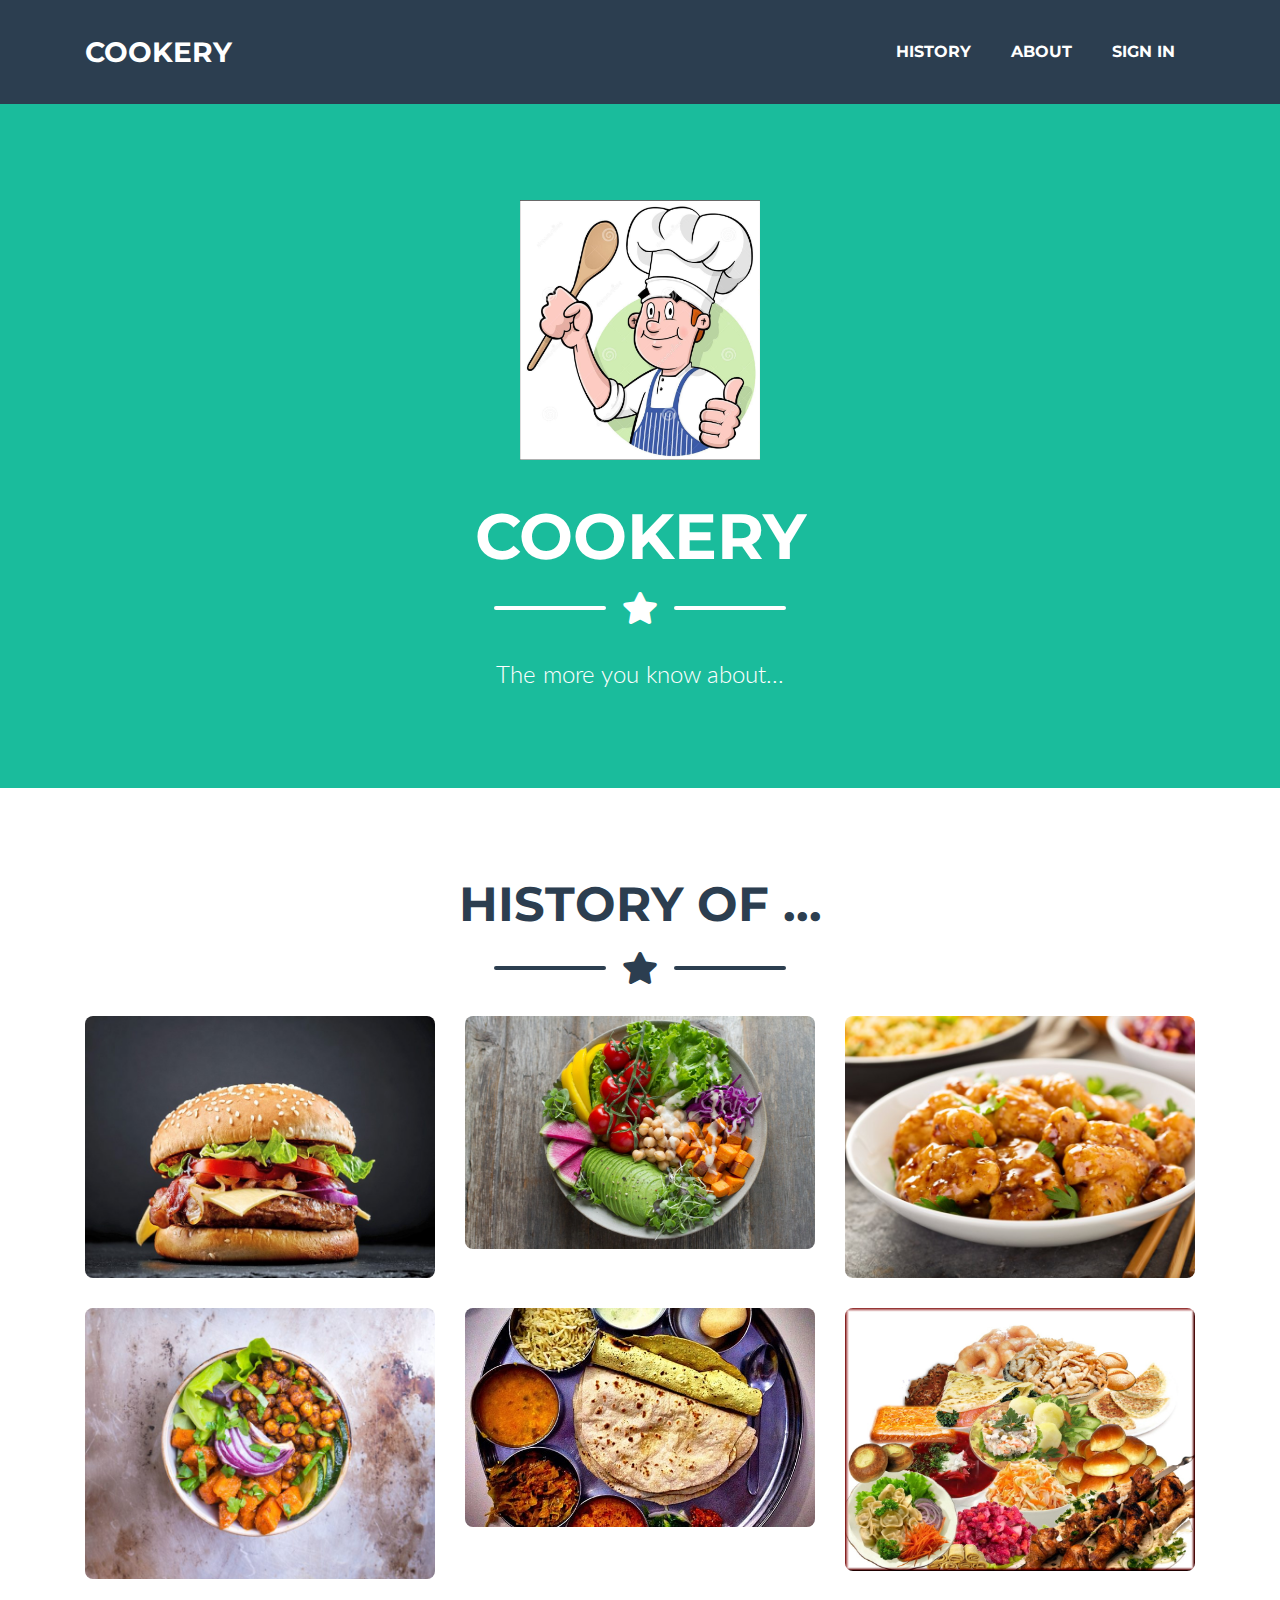
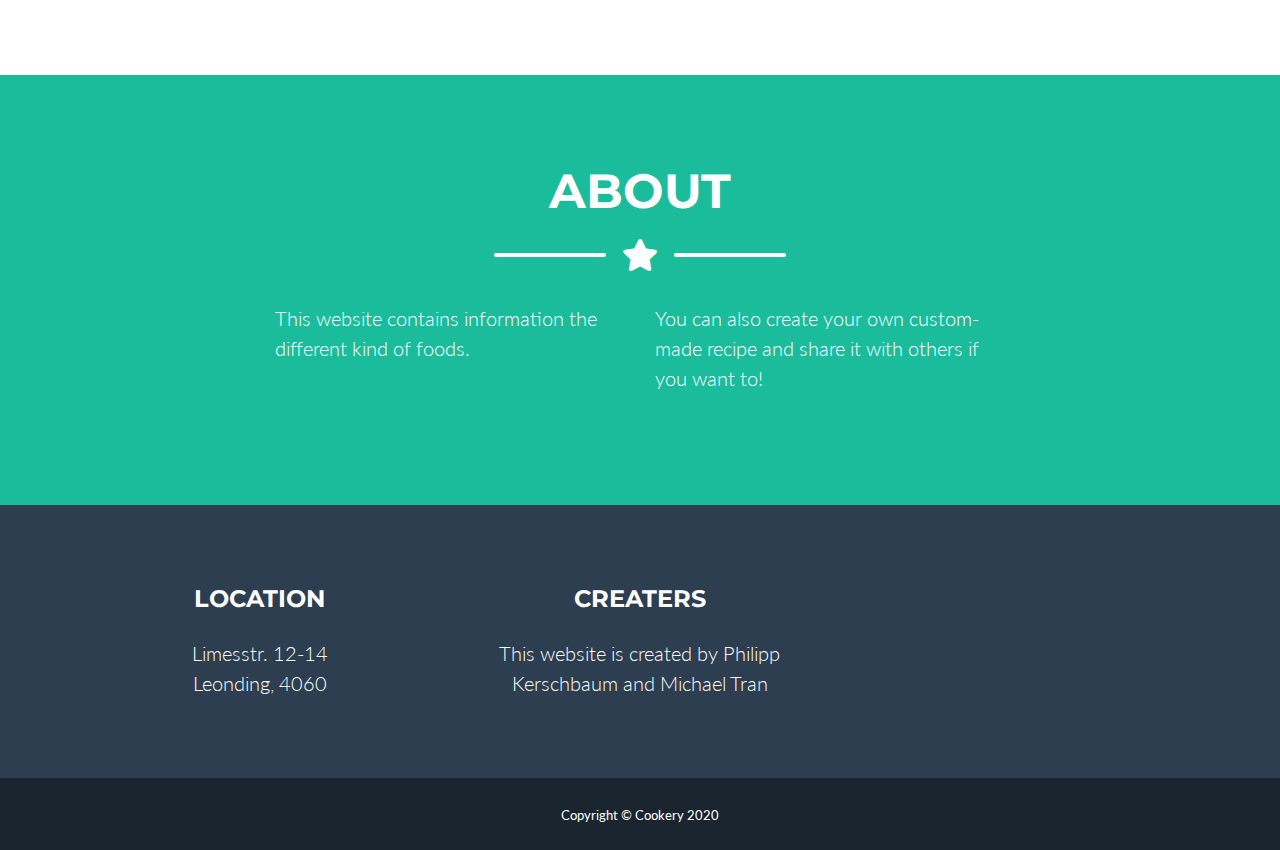
==== index.html @ 2a5c736d "Add files via upload" ====
<!DOCTYPE html>
<html lang="en">

<head>

  <meta charset="utf-8">
  <meta name="viewport" content="width=device-width, initial-scale=1, shrink-to-fit=no">
  <meta name="description" content="">
  <meta name="author" content="">

  <title>Cookery-Start Page</title>

  <!-- Custom fonts for this theme -->
  <link href="vendor/fontawesome-free/css/all.min.css" rel="stylesheet" type="text/css">
  <link href="https://fonts.googleapis.com/css?family=Montserrat:400,700" rel="stylesheet" type="text/css">
  <link href="https://fonts.googleapis.com/css?family=Lato:400,700,400italic,700italic" rel="stylesheet" type="text/css">

  <!-- Theme CSS -->
  <link href="css/freelancer.min.css" rel="stylesheet">

</head>

<body id="page-top">

  <!-- Navigation -->
  <nav class="navbar navbar-expand-lg bg-secondary text-uppercase fixed-top" id="mainNav">
    <div class="container">
      <a class="navbar-brand js-scroll-trigger" href="#page-top">Cookery</a>
      <button class="navbar-toggler navbar-toggler-right text-uppercase font-weight-bold bg-primary text-white rounded" type="button" data-toggle="collapse" data-target="#navbarResponsive" aria-controls="navbarResponsive" aria-expanded="false" aria-label="Toggle navigation">
        Menu
        <i class="fas fa-bars"></i>
      </button>
      <div class="collapse navbar-collapse" id="navbarResponsive">
        <ul class="navbar-nav ml-auto">
          <li class="nav-item mx-0 mx-lg-1">
            <a class="nav-link py-3 px-0 px-lg-3 rounded js-scroll-trigger" href="#portfolio">History</a>
          </li>
          <li class="nav-item mx-0 mx-lg-1">
            <a class="nav-link py-3 px-0 px-lg-3 rounded js-scroll-trigger" href="#about">About</a>
          </li>
          <li class="nav-item mx-0 mx-lg-1">
            <a class="nav-link py-3 px-0 px-lg-3 rounded js-scroll-trigger" href="Backup_von_ersten_Versuch/Login.html">Sign in</a>
          </li>
        </ul>
      </div>
    </div>
  </nav>

  <!-- Masthead -->
  <header class="masthead bg-primary text-white text-center">
    <div class="container d-flex align-items-center flex-column">

      <!-- Masthead Avatar Image -->
      <img class="masthead-avatar mb-5" src="img/Chef avatar.jpg" alt="">

      <!-- Masthead Heading -->
      <h1 class="masthead-heading text-uppercase mb-0">Cookery</h1>

      <!-- Icon Divider -->
      <div class="divider-custom divider-light">
        <div class="divider-custom-line"></div>
        <div class="divider-custom-icon">
          <i class="fas fa-star"></i>
        </div>
        <div class="divider-custom-line"></div>
      </div>

      <!-- Masthead Subheading -->
      <p class="masthead-subheading font-weight-light mb-0">The more you know about...</p>

    </div>
  </header>

  <!-- Portfolio Section -->
  <section class="page-section portfolio" id="portfolio">
    <div class="container">

      <!-- Portfolio Section Heading -->
      <h2 class="page-section-heading text-center text-uppercase text-secondary mb-0">History of ...</h2>

      <!-- Icon Divider -->
      <div class="divider-custom">
        <div class="divider-custom-line"></div>
        <div class="divider-custom-icon">
          <i class="fas fa-star"></i>
        </div>
        <div class="divider-custom-line"></div>
      </div>

      <!-- Portfolio Grid Items -->
      <div class="row">

        <!-- Portfolio Item 1 -->
        <div class="col-md-6 col-lg-4">
          <div class="portfolio-item mx-auto" data-toggle="modal" data-target="#portfolioModal1">
            <div class="portfolio-item-caption d-flex align-items-center justify-content-center h-100 w-100">
              <div class="portfolio-item-caption-content text-center text-white">
                <i class="fas fa-plus fa-3x"></i>
              </div>
            </div>
            <img class="img-fluid" src="img/Images/Burger(Fastfood).jpg" alt="">
          </div>
        </div>

        <!-- Portfolio Item 2 -->
        <div class="col-md-6 col-lg-4">
          <div class="portfolio-item mx-auto" data-toggle="modal" data-target="#portfolioModal2">
            <div class="portfolio-item-caption d-flex align-items-center justify-content-center h-100 w-100">
              <div class="portfolio-item-caption-content text-center text-white">
                <i class="fas fa-plus fa-3x"></i>
              </div>
            </div>
            <img class="img-fluid" src="img/Images/Vegetables(Vegetarianfood).jpg" alt="">
          </div>
        </div>

        <!-- Portfolio Item 3 -->
        <div class="col-md-6 col-lg-4">
          <div class="portfolio-item mx-auto" data-toggle="modal" data-target="#portfolioModal3">
            <div class="portfolio-item-caption d-flex align-items-center justify-content-center h-100 w-100">
              <div class="portfolio-item-caption-content text-center text-white">
                <i class="fas fa-plus fa-3x"></i>
              </div>
            </div>
            <img class="img-fluid" src="img/Images/Asianfood2.jpg" alt="">
          </div>
        </div>

        <!-- Portfolio Item 4 -->
        <div class="col-md-6 col-lg-4">
          <div class="portfolio-item mx-auto" data-toggle="modal" data-target="#portfolioModal4">
            <div class="portfolio-item-caption d-flex align-items-center justify-content-center h-100 w-100">
              <div class="portfolio-item-caption-content text-center text-white">
                <i class="fas fa-plus fa-3x"></i>
              </div>
            </div>
            <img class="img-fluid" src="img/Images/Veganfood.jpg" alt="">
          </div>
        </div>

        <!-- Portfolio Item 5 -->
        <div class="col-md-6 col-lg-4">
          <div class="portfolio-item mx-auto" data-toggle="modal" data-target="#portfolioModal5">
            <div class="portfolio-item-caption d-flex align-items-center justify-content-center h-100 w-100">
              <div class="portfolio-item-caption-content text-center text-white">
                <i class="fas fa-plus fa-3x"></i>
              </div>
            </div>
            <img class="img-fluid" src="img/Images/india-thali_3521793b.jpg" alt="">
          </div>
        </div>

        <!-- Portfolio Item 6 -->
        <div class="col-md-6 col-lg-4">
          <div class="portfolio-item mx-auto" data-toggle="modal" data-target="#portfolioModal6">
            <div class="portfolio-item-caption d-flex align-items-center justify-content-center h-100 w-100">
              <div class="portfolio-item-caption-content text-center text-white">
                <i class="fas fa-plus fa-3x"></i>
              </div>
            </div>
            <img class="img-fluid" src="img/Images/RussianFood.jpg" alt="">
          </div>
        </div>

      </div>
      <!-- /.row -->

    </div>
  </section>

  <!-- About Section -->
  <section class="page-section bg-primary text-white mb-0" id="about">
    <div class="container">

      <!-- About Section Heading -->
      <h2 class="page-section-heading text-center text-uppercase text-white">About</h2>

      <!-- Icon Divider -->
      <div class="divider-custom divider-light">
        <div class="divider-custom-line"></div>
        <div class="divider-custom-icon">
          <i class="fas fa-star"></i>
        </div>
        <div class="divider-custom-line"></div>
      </div>

      <!-- About Section Content -->
      <div class="row">
        <div class="col-lg-4 ml-auto">
          <p class="lead">This website contains information the different kind of foods.</p>
        </div>
        <div class="col-lg-4 mr-auto">
          <p class="lead">You can also create your own custom-made recipe and share it with others if you want to!</p>
        </div>
      </div>

      <!-- About Section Button
      <div class="text-center mt-4">
        <a class="btn btn-xl btn-outline-light" href="https://startbootstrap.com/themes/freelancer/">
          <i class="fas fa-download mr-2"></i>
          Free Download!
        </a>
      </div> -->

    </div>
  </section>

  <!-- Contact Section
  <section class="page-section" id="contact">
    <div class="container">

      !-- Contact Section Heading --
      <h2 class="page-section-heading text-center text-uppercase text-secondary mb-0">Contact Me</h2>

      !-- Icon Divider --
      <div class="divider-custom">
        <div class="divider-custom-line"></div>
        <div class="divider-custom-icon">
          <i class="fas fa-star"></i>
        </div>
        <div class="divider-custom-line"></div>
      </div>

      !-- Contact Section Form --
      <div class="row">
        <div class="col-lg-8 mx-auto">
          !-- To configure the contact form email address, go to mail/contact_me.php and update the email address in the PHP file on line 19. --
          <form name="sentMessage" id="contactForm" novalidate="novalidate">
            <div class="control-group">
              <div class="form-group floating-label-form-group controls mb-0 pb-2">
                <label>Name</label>
                <input class="form-control" id="name" type="text" placeholder="Name" required="required" data-validation-required-message="Please enter your name.">
                <p class="help-block text-danger"></p>
              </div>
            </div>
            <div class="control-group">
              <div class="form-group floating-label-form-group controls mb-0 pb-2">
                <label>Email Address</label>
                <input class="form-control" id="email" type="email" placeholder="Email Address" required="required" data-validation-required-message="Please enter your email address.">
                <p class="help-block text-danger"></p>
              </div>
            </div>
            <div class="control-group">
              <div class="form-group floating-label-form-group controls mb-0 pb-2">
                <label>Phone Number</label>
                <input class="form-control" id="phone" type="tel" placeholder="Phone Number" required="required" data-validation-required-message="Please enter your phone number.">
                <p class="help-block text-danger"></p>
              </div>
            </div>
            <div class="control-group">
              <div class="form-group floating-label-form-group controls mb-0 pb-2">
                <label>Message</label>
                <textarea class="form-control" id="message" rows="5" placeholder="Message" required="required" data-validation-required-message="Please enter a message."></textarea>
                <p class="help-block text-danger"></p>
              </div>
            </div>
            <br>
            <div id="success"></div>
            <div class="form-group">
              <button type="submit" class="btn btn-primary btn-xl" id="sendMessageButton">Send</button>
            </div>
          </form>
        </div>
      </div>

    </div>
  </section> -->

  <!-- Footer -->
  <footer class="footer text-center">
    <div class="container">
      <div class="row">

        <!-- Footer Location -->
        <div class="col-lg-4 mb-5 mb-lg-0">
          <h4 class="text-uppercase mb-4">Location</h4>
          <p class="lead mb-0">Limesstr. 12-14
            <br>Leonding, 4060</p>
        </div>

        <!--
          Footer Social Icons
        <div class="col-lg-4 mb-5 mb-lg-0">
          <h4 class="text-uppercase mb-4">Around the Web</h4>
          <a class="btn btn-outline-light btn-social mx-1" href="#">
            <i class="fab fa-fw fa-facebook-f"></i>
          </a>
          <a class="btn btn-outline-light btn-social mx-1" href="#">
            <i class="fab fa-fw fa-twitter"></i>
          </a>
          <a class="btn btn-outline-light btn-social mx-1" href="#">
            <i class="fab fa-fw fa-linkedin-in"></i>
          </a>
          <a class="btn btn-outline-light btn-social mx-1" href="#">
            <i class="fab fa-fw fa-dribbble"></i>
          </a>
        </div> -->

        <!-- Footer About Text -->
        <div class="col-lg-4">
          <h4 class="text-uppercase mb-4">Creaters</h4>
          <p class="lead mb-0">This website is created by Philipp Kerschbaum and Michael Tran</p>
        </div>

      </div>
    </div>
  </footer>

  <!-- Copyright Section -->
  <section class="copyright py-4 text-center text-white">
    <div class="container">
      <small>Copyright &copy; Cookery 2020</small>
    </div>
  </section>

  <!-- Scroll to Top Button (Only visible on small and extra-small screen sizes) -->
  <div class="scroll-to-top d-lg-none position-fixed ">
    <a class="js-scroll-trigger d-block text-center text-white rounded" href="#page-top">
      <i class="fa fa-chevron-up"></i>
    </a>
  </div>

  <!-- Portfolio Modals -->

  <!-- Portfolio Modal 1 -->
  <div class="portfolio-modal modal fade" id="portfolioModal1" tabindex="-1" role="dialog" aria-labelledby="portfolioModal1Label" aria-hidden="true">
    <div class="modal-dialog modal-xl" role="document">
      <div class="modal-content">
        <button type="button" class="close" data-dismiss="modal" aria-label="Close">
          <span aria-hidden="true">
            <i class="fas fa-times"></i>
          </span>
        </button>
        <div class="modal-body text-center">
          <div class="container">
            <div class="row justify-content-center">
              <div class="col-lg-8">
                <!-- Portfolio Modal - Title -->
                <h2 class="portfolio-modal-title text-secondary text-uppercase mb-0">Fast-Food</h2>
                <!-- Icon Divider -->
                <div class="divider-custom">
                  <div class="divider-custom-line"></div>
                  <div class="divider-custom-icon">
                    <i class="fas fa-star"></i>
                  </div>
                  <div class="divider-custom-line"></div>
                </div>
                <!-- Portfolio Modal - Image -->
                <img class="img-fluid rounded mb-5" src="img/Images/Burger(Fastfood).jpg" alt="">
                <!-- Portfolio Modal - Text -->
                <p class="mb-5">Fast food is a necessity of civilization since we have civilizations. From the ancient to modern times street vendors sold food ready to eat for those with less money and on hard times. Today we have restaurants that do the same. Here you can read more about fast food history.</p>
              </div>
            </div>
          </div>
        </div>
      </div>
    </div>
  </div>

  <!-- Portfolio Modal 2 -->
  <div class="portfolio-modal modal fade" id="portfolioModal2" tabindex="-1" role="dialog" aria-labelledby="portfolioModal2Label" aria-hidden="true">
    <div class="modal-dialog modal-xl" role="document">
      <div class="modal-content">
        <button type="button" class="close" data-dismiss="modal" aria-label="Close">
          <span aria-hidden="true">
            <i class="fas fa-times"></i>
          </span>
        </button>
        <div class="modal-body text-center">
          <div class="container">
            <div class="row justify-content-center">
              <div class="col-lg-8">
                <!-- Portfolio Modal - Title -->
                <h2 class="portfolio-modal-title text-secondary text-uppercase mb-0">Vegetarian Food</h2>
                <!-- Icon Divider -->
                <div class="divider-custom">
                  <div class="divider-custom-line"></div>
                  <div class="divider-custom-icon">
                    <i class="fas fa-star"></i>
                  </div>
                  <div class="divider-custom-line"></div>
                </div>
                <!-- Portfolio Modal - Image -->
                <img class="img-fluid rounded mb-5" src="img/Images/Vegetables(Vegetarianfood).jpg" alt="">
                <!-- Portfolio Modal - Text -->
                <p class="mb-5">Vegetarian cuisine is based on food that meets vegetarian standards by not including meat and animal tissue products (such as gelatin or animal-derived rennet). For lacto-ovo vegetarianism (the most common type of vegetarianism in the Western world), eggs and dairy products, such as milk and cheese without rennet are permitted. For lacto vegetarianism, the earliest known type of vegetarianism (recorded in India), dairy products, such as milk and cheese, are permitted. The strictest forms of vegetarianism are veganism and fruitarianism, which exclude all animal products, including dairy, honey, and some refined sugars if filtered and whitened with bone char.There are also partial vegetarians who do not eat meat but may eat fish</p>
              </div>
            </div>
          </div>
        </div>
      </div>
    </div>
  </div>

  <!-- Portfolio Modal 3 -->
  <div class="portfolio-modal modal fade" id="portfolioModal3" tabindex="-1" role="dialog" aria-labelledby="portfolioModal3Label" aria-hidden="true">
    <div class="modal-dialog modal-xl" role="document">
      <div class="modal-content">
        <button type="button" class="close" data-dismiss="modal" aria-label="Close">
          <span aria-hidden="true">
            <i class="fas fa-times"></i>
          </span>
        </button>
        <div class="modal-body text-center">
          <div class="container">
            <div class="row justify-content-center">
              <div class="col-lg-8">
                <!-- Portfolio Modal - Title -->
                <h2 class="portfolio-modal-title text-secondary text-uppercase mb-0"> Asia Food </h2>
                <!-- Icon Divider -->
                <div class="divider-custom">
                  <div class="divider-custom-line"></div>
                  <div class="divider-custom-icon">
                    <i class="fas fa-star"></i>
                  </div>
                  <div class="divider-custom-line"></div>
                </div>
                <!-- Portfolio Modal - Image -->
                <img class="img-fluid rounded mb-5" src="img/Images/Asianfood2.jpg" alt="">
                <!-- Portfolio Modal - Text -->
                <p class="mb-5"> Asian cuisine includes several major regional cuisines: Central Asian, East Asian, North Asian, South Asian, Southeast Asian, and West Asian. A cuisine is a characteristic style of cooking practices and traditions, usually associated with a specific culture. Asia, being the largest and most populous continent, is home to many cultures, many of which have their own characteristic cuisine. </p>
              </div>
            </div>
          </div>
        </div>
      </div>
    </div>
  </div>

  <!-- Portfolio Modal 4 -->
  <div class="portfolio-modal modal fade" id="portfolioModal4" tabindex="-1" role="dialog" aria-labelledby="portfolioModal4Label" aria-hidden="true">
    <div class="modal-dialog modal-xl" role="document">
      <div class="modal-content">
        <button type="button" class="close" data-dismiss="modal" aria-label="Close">
          <span aria-hidden="true">
            <i class="fas fa-times"></i>
          </span>
        </button>
        <div class="modal-body text-center">
          <div class="container">
            <div class="row justify-content-center">
              <div class="col-lg-8">
                <!-- Portfolio Modal - Title -->
                <h2 class="portfolio-modal-title text-secondary text-uppercase mb-0">Vegan - Food</h2>
                <!-- Icon Divider -->
                <div class="divider-custom">
                  <div class="divider-custom-line"></div>
                  <div class="divider-custom-icon">
                    <i class="fas fa-star"></i>
                  </div>
                  <div class="divider-custom-line"></div>
                </div>
                <!-- Portfolio Modal - Image -->
                <img class="img-fluid rounded mb-5" src="img/Images/VeganFood.jpg" alt="">
                <!-- Portfolio Modal - Text -->
                <p class="mb-5"> The word vegetarian sprouted up in 1839. Fruitarian ("a person who lives on fruit") ripened by 1893. In 1944, vegetarians who consume no animal or dairy products began calling themselves vegans. Then, in 1993, those who eat fish but no other meat chose pesce, the Italian word for "fish," to create the designation pescatarian. In that same year, meatatarian was served up as a word for those whose diet largely includes meat; that word is rare, however, and is usually used in informal and humorous ways, making it the type of fare not included in our dictionaries. Another fairly recent dietary word is flexitarian, a person who follows a mostly vegetarian diet but occasionally eats meat or fish. </p>
              </div>
            </div>
          </div>
        </div>
      </div>
    </div>
  </div>

  <!-- Portfolio Modal 5 -->
  <div class="portfolio-modal modal fade" id="portfolioModal5" tabindex="-1" role="dialog" aria-labelledby="portfolioModal5Label" aria-hidden="true">
    <div class="modal-dialog modal-xl" role="document">
      <div class="modal-content">
        <button type="button" class="close" data-dismiss="modal" aria-label="Close">
          <span aria-hidden="true">
            <i class="fas fa-times"></i>
          </span>
        </button>
        <div class="modal-body text-center">
          <div class="container">
            <div class="row justify-content-center">
              <div class="col-lg-8">
                <!-- Portfolio Modal - Title -->
                <h2 class="portfolio-modal-title text-secondary text-uppercase mb-0">Indian food</h2>
                <!-- Icon Divider -->
                <div class="divider-custom">
                  <div class="divider-custom-line"></div>
                  <div class="divider-custom-icon">
                    <i class="fas fa-star"></i>
                  </div>
                  <div class="divider-custom-line"></div>
                </div>
                <!-- Portfolio Modal - Image -->
                <img class="img-fluid rounded mb-5" src="img/Images/india-thali_3521793b.jpg" alt="">
                <!-- Portfolio Modal - Text -->
                <p class="mb-5">Indian cuisine consists of a wide variety of regional and traditional cuisines native to the Indian subcontinent. Given the range of diversity in soil type, climate, culture, ethnic groups, and occupations, these cuisines vary substantially from each other and use locally available spices, herbs, vegetables, and fruits. Indian food is also heavily influenced by religion, in particular Hinduism, cultural choices and traditions. The cuisine is also influenced by centuries of Islamic rule, particularly the Mughal rule. Samosas and pilafs can be regarded as examples</p>
              </div>
            </div>
          </div>
        </div>
      </div>
    </div>
  </div>

  <!-- Portfolio Modal 6 -->
  <div class="portfolio-modal modal fade" id="portfolioModal6" tabindex="-1" role="dialog" aria-labelledby="portfolioModal6Label" aria-hidden="true">
    <div class="modal-dialog modal-xl" role="document">
      <div class="modal-content">
        <button type="button" class="close" data-dismiss="modal" aria-label="Close">
          <span aria-hidden="true">
            <i class="fas fa-times"></i>
          </span>
        </button>
        <div class="modal-body text-center">
          <div class="container">
            <div class="row justify-content-center">
              <div class="col-lg-8">
                <!-- Portfolio Modal - Title -->
                <h2 class="portfolio-modal-title text-secondary text-uppercase mb-0">Russian food</h2>
                <!-- Icon Divider -->
                <div class="divider-custom">
                  <div class="divider-custom-line"></div>
                  <div class="divider-custom-icon">
                    <i class="fas fa-star"></i>
                  </div>
                  <div class="divider-custom-line"></div>
                </div>
                <!-- Portfolio Modal - Image -->
                <img class="img-fluid rounded mb-5" src="img/Images/RussianFood.jpg" alt="">
                <!-- Portfolio Modal - Text -->
                <p class="mb-5"> Russian cuisine is a collection of the different cooking traditions of the Russian people. The cuisine is diverse, with Northern and Eastern European, Caucasian, Central Asian, Siberian, and East Asian influences. Russian cuisine derives its varied character from the vast and multi-ethnic expanse of Russia. Its foundations were laid by the peasant food of the rural population in an often harsh climate, with a combination of plentiful fish, pork, poultry, caviar, mushrooms, berries, and honey. Crops of rye, wheat, barley and millet provided the ingredients for a plethora of breads, pancakes, pies, cereals, beer and vodka. Soups and stews are centered on seasonal or storable produce, fish and meats. Such food remained the staple for the vast majority of Russians well into the 20th century. Soviet cuisine had a separate character of its own. </p>
              </div>
            </div>
          </div>
        </div>
      </div>
    </div>
  </div>

  <!-- Bootstrap core JavaScript -->
  <script src="vendor/jquery/jquery.min.js"></script>
  <script src="vendor/bootstrap/js/bootstrap.bundle.min.js"></script>

  <!-- Plugin JavaScript -->
  <script src="vendor/jquery-easing/jquery.easing.min.js"></script>

  <!-- Contact Form JavaScript -->
  <script src="js/jqBootstrapValidation.js"></script>

  <!-- Custom scripts for this template -->
  <script src="js/freelancer.min.js"></script>

</body>

</html>
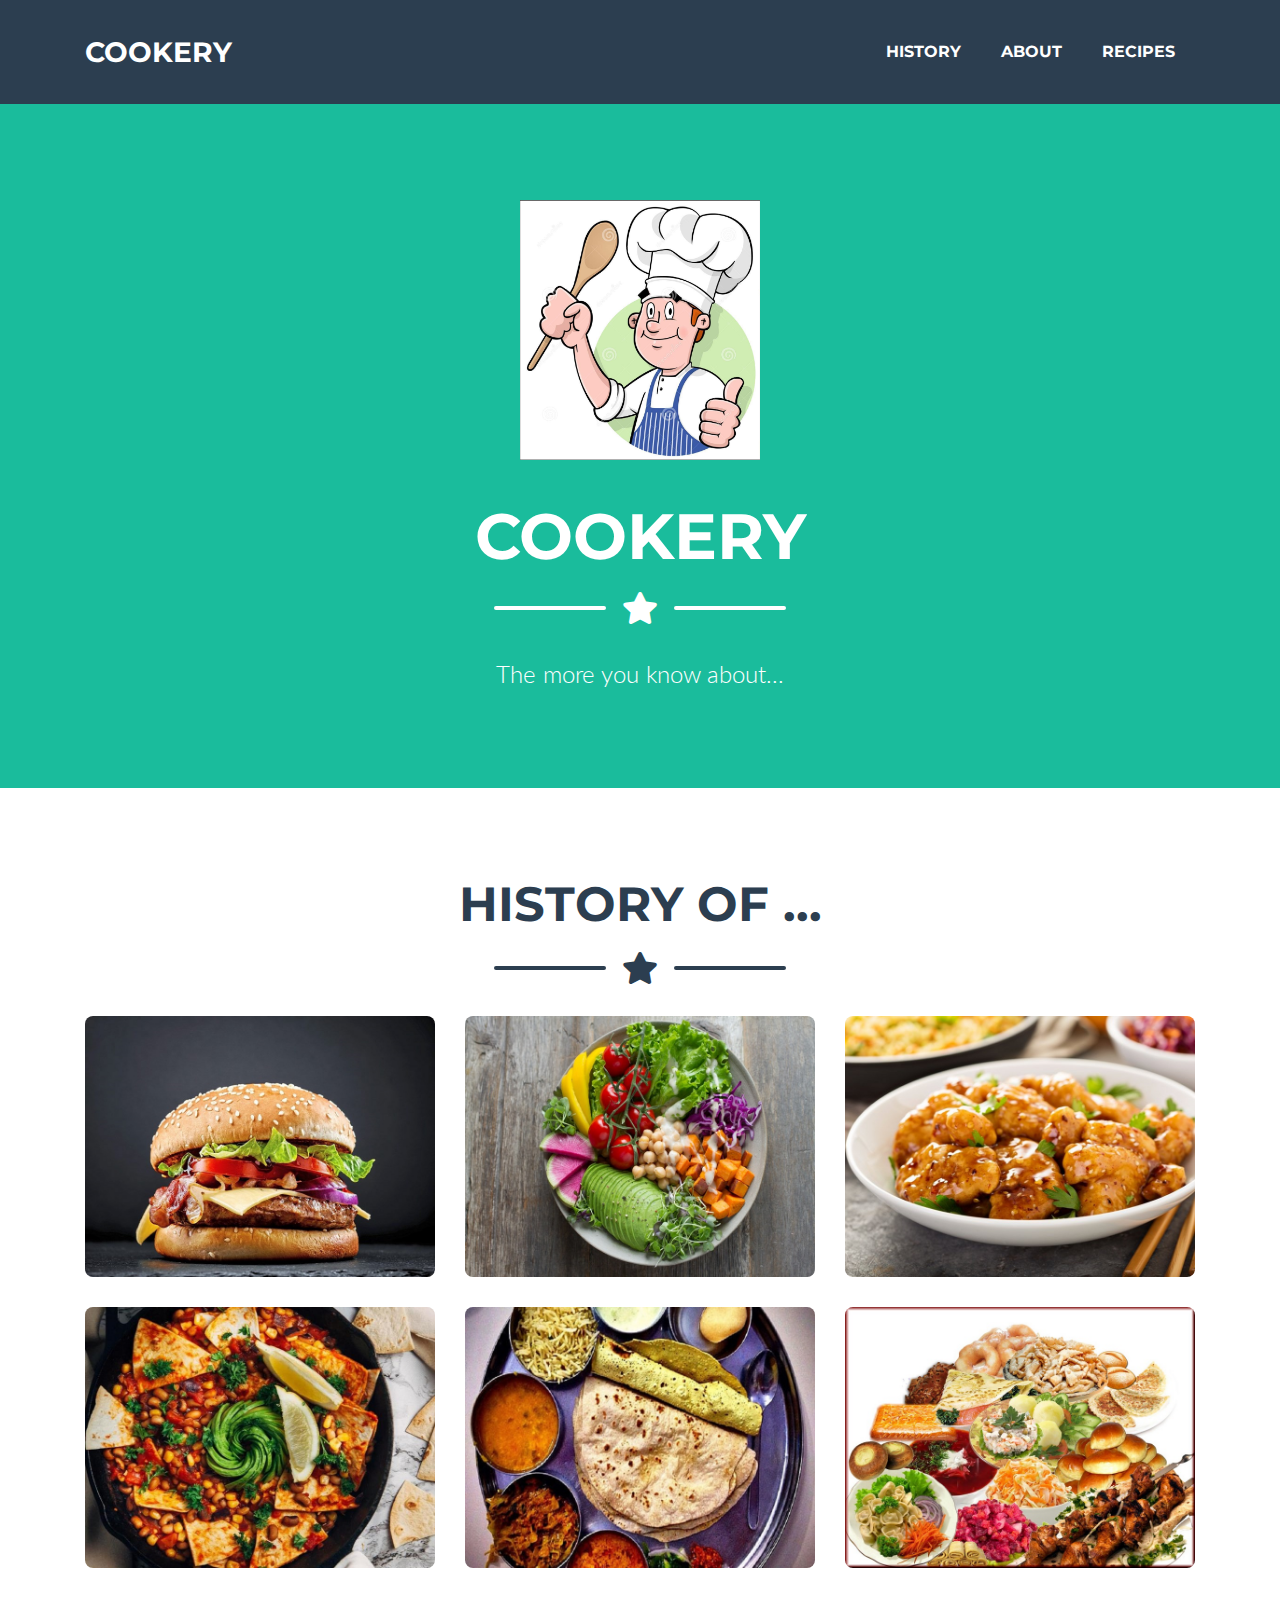
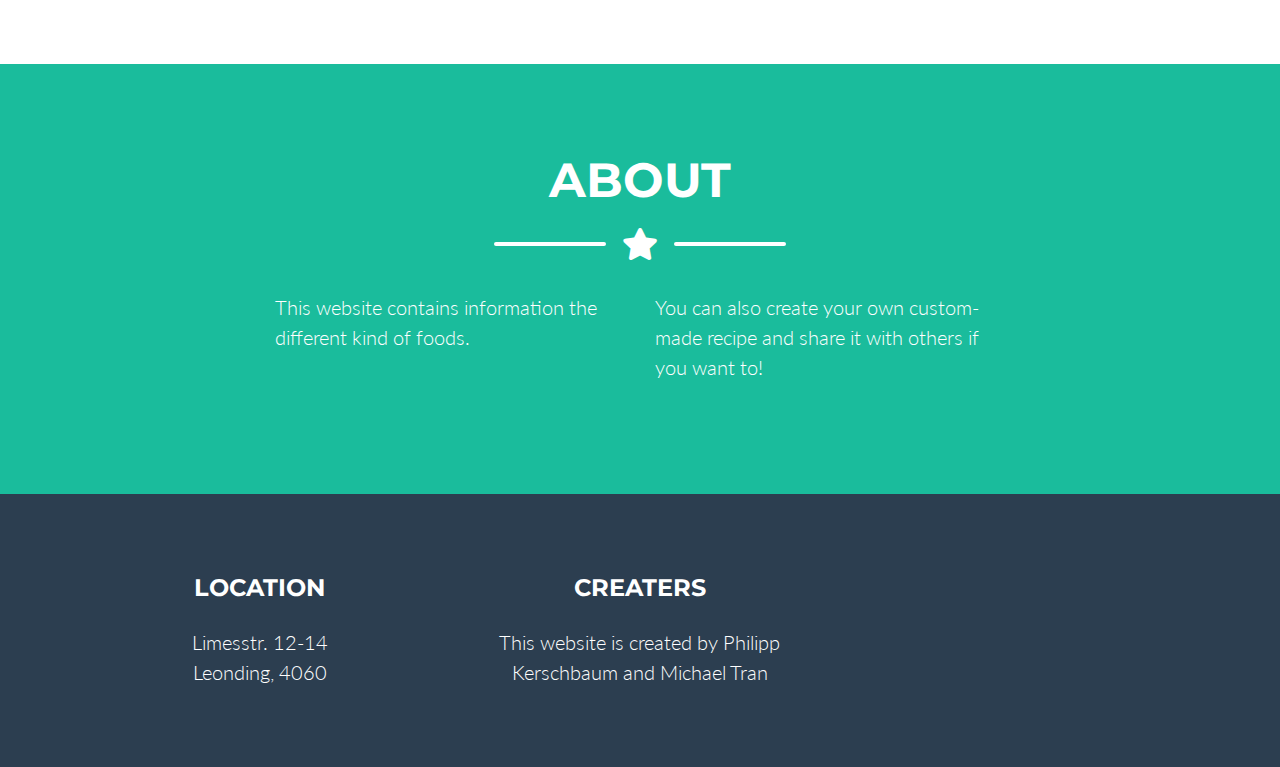
==== commit 30a8d7de: "Updated from 15.06.2020" ====
--- a/index.html
+++ b/index.html
@@ -39,7 +39,7 @@
             <a class="nav-link py-3 px-0 px-lg-3 rounded js-scroll-trigger" href="#about">About</a>
           </li>
           <li class="nav-item mx-0 mx-lg-1">
-            <a class="nav-link py-3 px-0 px-lg-3 rounded js-scroll-trigger" href="Backup_von_ersten_Versuch/Login.html">Sign in</a>
+            <a class="nav-link py-3 px-0 px-lg-3 rounded js-scroll-trigger" href="./Backup_von_ersten_Versuch/Library.html">Recipes</a>
           </li>
         </ul>
       </div>
@@ -306,13 +306,6 @@
     </div>
   </footer>
 
-  <!-- Copyright Section -->
-  <section class="copyright py-4 text-center text-white">
-    <div class="container">
-      <small>Copyright &copy; Cookery 2020</small>
-    </div>
-  </section>
-
   <!-- Scroll to Top Button (Only visible on small and extra-small screen sizes) -->
   <div class="scroll-to-top d-lg-none position-fixed ">
     <a class="js-scroll-trigger d-block text-center text-white rounded" href="#page-top">
@@ -451,7 +444,7 @@
                   <div class="divider-custom-line"></div>
                 </div>
                 <!-- Portfolio Modal - Image -->
-                <img class="img-fluid rounded mb-5" src="img/Images/VeganFood.jpg" alt="">
+                <img class="img-fluid rounded mb-5" src="img/Images/Veganfood.jpg" alt="">
                 <!-- Portfolio Modal - Text -->
                 <p class="mb-5"> The word vegetarian sprouted up in 1839. Fruitarian ("a person who lives on fruit") ripened by 1893. In 1944, vegetarians who consume no animal or dairy products began calling themselves vegans. Then, in 1993, those who eat fish but no other meat chose pesce, the Italian word for "fish," to create the designation pescatarian. In that same year, meatatarian was served up as a word for those whose diet largely includes meat; that word is rare, however, and is usually used in informal and humorous ways, making it the type of fare not included in our dictionaries. Another fairly recent dietary word is flexitarian, a person who follows a mostly vegetarian diet but occasionally eats meat or fish. </p>
               </div>
